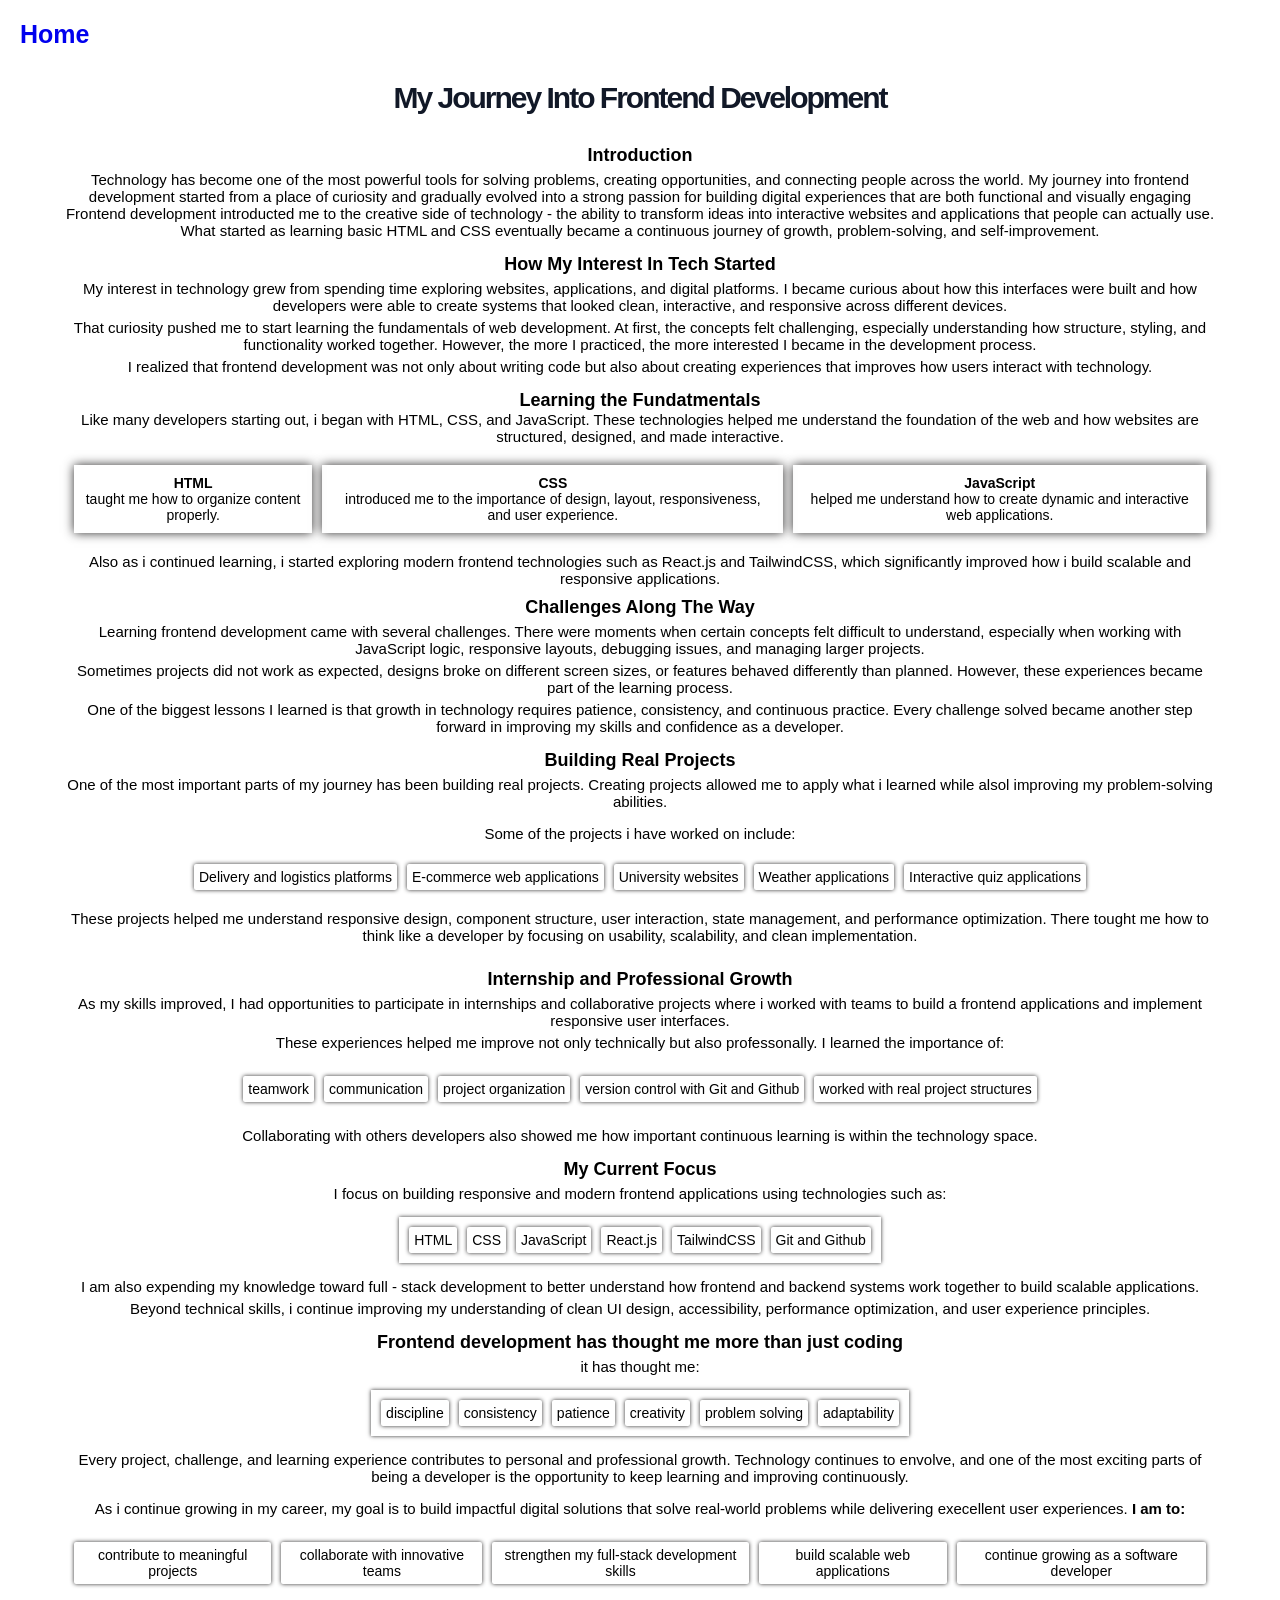
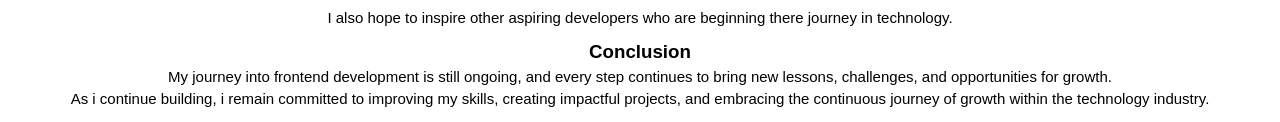
==== pages/blog.html @ 6e2da20b "updating portfolio" ====
<!doctype html>
<html lang="en">
  <head>
    <meta charset="UTF-8" />
    <meta name="viewport" content="width=device-width, initial-scale=1.0" />
    <link rel="stylesheet" href="/style.css" />
    <link rel="stylesheet" href="/styles/blog.css" />
    <link rel="stylesheet" href="/styles/blogmedia.css" />
    <title>Blog</title>
  </head>
  <body>
    <div class="blog-container">
      <header>
        <div class="nav-header" id="nav-header">
          <span><a href="/index.html" class="logo">Home</a></span>
        </div>
      </header>

      <!-- Introduction Section -->
      <section class="introduction">
        <h1 class="hero-heading">My Journey Into Frontend Development</h1>
        <div class="introduction-container">
          <h2>Introduction</h2>
          <p>
            Technology has become one of the most powerful tools for solving
            problems, creating opportunities, and connecting people across the
            world. My journey into frontend development started from a place of
            curiosity and gradually evolved into a strong passion for building
            digital experiences that are both functional and visually engaging
            Frontend development introducted me to the creative side of
            technology - the ability to transform ideas into interactive
            websites and applications that people can actually use. What started
            as learning basic HTML and CSS eventually became a continuous
            journey of growth, problem-solving, and self-improvement.
          </p>
        </div>
      </section>

      <!-- Interest in Tech Section  -->
      <section class="interest-in-tech">
        <h2>How My Interest In Tech Started</h2>
        <p>
          My interest in technology grew from spending time exploring websites,
          applications, and digital platforms. I became curious about how this
          interfaces were built and how developers were able to create systems
          that looked clean, interactive, and responsive across different
          devices.
        </p>

        <p>
          That curiosity pushed me to start learning the fundamentals of web
          development. At first, the concepts felt challenging, especially
          understanding how structure, styling, and functionality worked
          together. However, the more I practiced, the more interested I became
          in the development process.
        </p>

        <p>
          I realized that frontend development was not only about writing code
          but also about creating experiences that improves how users interact
          with technology.
        </p>
      </section>

      <!-- Learning The Fundatmentals Section -->
      <section class="learning-fundatmentals">
        <div class="learning-head-para">
          <h2>Learning the Fundatmentals</h2>
          <p>
            Like many developers starting out, i began with HTML, CSS, and
            JavaScript. These technologies helped me understand the foundation
            of the web and how websites are structured, designed, and made
            interactive.
          </p>
        </div>

        <div class="learning-fundatmental-desc">
          <p class="desc">
            <strong>HTML</strong> taught me how to organize content properly.
          </p>

          <p class="desc">
            <strong>CSS</strong> introduced me to the importance of design,
            layout, responsiveness, and user experience.
          </p>

          <p class="desc">
            <strong>JavaScript</strong> helped me understand how to create
            dynamic and interactive web applications.
          </p>
        </div>

        <p class="fundatmental-last-para">
          Also as i continued learning, i started exploring modern frontend
          technologies such as React.js and TailwindCSS, which significantly
          improved how i build scalable and responsive applications.
        </p>
      </section>

      <!-- Challenges Along The Way Section -->
      <section class="challenges">
        <h2>Challenges Along The Way</h2>
        <p>
          Learning frontend development came with several challenges. There were
          moments when certain concepts felt difficult to understand, especially
          when working with JavaScript logic, responsive layouts, debugging
          issues, and managing larger projects.
        </p>

        <p>
          Sometimes projects did not work as expected, designs broke on
          different screen sizes, or features behaved differently than planned.
          However, these experiences became part of the learning process.
        </p>

        <p>
          One of the biggest lessons I learned is that growth in technology
          requires patience, consistency, and continuous practice. Every
          challenge solved became another step forward in improving my skills
          and confidence as a developer.
        </p>
      </section>

      <!-- Building Real Projects Section -->
      <section class="building-real-projects">
        <div class="real-projects-heading-desc">
          <h2>Building Real Projects</h2>
          <p>
            One of the most important parts of my journey has been building real
            projects. Creating projects allowed me to apply what i learned while
            alsol improving my problem-solving abilities.
          </p>
        </div>

        <div class="project-list">
          <p>Some of the projects i have worked on include:</p>
          <ul class="list mobile-list">
            <li>Delivery and logistics platforms</li>
            <li>E-commerce web applications</li>
            <li>University websites</li>
            <li>Weather applications</li>
            <li>Interactive quiz applications</li>
          </ul>
        </div>

        <p class="project-last-desc">
          These projects helped me understand responsive design, component
          structure, user interaction, state management, and performance
          optimization. There tought me how to think like a developer by
          focusing on usability, scalability, and clean implementation.
        </p>
      </section>

      <!-- Internship / Professional Growth Section -->
      <section class="internship-growth professional">
        <h2>Internship and Professional Growth</h2>
        <p>
          As my skills improved, I had opportunities to participate in
          internships and collaborative projects where i worked with teams to
          build a frontend applications and implement responsive user
          interfaces.
        </p>
        <p>
          These experiences helped me improve not only technically but also
          professonally. I learned the importance of:
        </p>

        <div class="internship-list">
          <ul class="list mobile-list">
            <li>teamwork</li>
            <li>communication</li>
            <li>project organization</li>
            <li>version control with Git and Github</li>
            <li>worked with real project structures</li>
          </ul>
        </div>

        <p>
          Collaborating with others developers also showed me how important
          continuous learning is within the technology space.
        </p>
      </section>

      <!-- Current Focus Section -->
      <section class="current-focus">
        <h2>My Current Focus</h2>
        <p>
          I focus on building responsive and modern frontend applications using
          technologies such as:
        </p>

        <div class="focus-list">
          <ul class="list">
            <li>HTML</li>
            <li>CSS</li>
            <li>JavaScript</li>
            <li>React.js</li>
            <li>TailwindCSS</li>
            <li>Git and Github</li>
          </ul>
        </div>

        <p>
          I am also expending my knowledge toward full - stack development to
          better understand how frontend and backend systems work together to
          build scalable applications.
        </p>
        <p>
          Beyond technical skills, i continue improving my understanding of
          clean UI design, accessibility, performance optimization, and user
          experience principles.
        </p>
      </section>

      <!-- Frontend Development Thought Me Section -->
      <section class="frontend-development">
        <h2>Frontend development has thought me more than just coding</h2>
        <p>it has thought me:</p>

        <div class="frontend-development-list">
          <ul class="list">
            <li>discipline</li>
            <li>consistency</li>
            <li>patience</li>
            <li>creativity</li>
            <li>problem solving</li>
            <li>adaptability</li>
          </ul>
        </div>

        <p>
          Every project, challenge, and learning experience contributes to
          personal and professional growth. Technology continues to envolve, and
          one of the most exciting parts of being a developer is the opportunity
          to keep learning and improving continuously.
        </p>
      </section>

      <!-- Future Goals Section -->
      <section class="future-goals">
        <p>
          As i continue growing in my career, my goal is to build impactful
          digital solutions that solve real-world problems while delivering
          execellent user experiences. <strong>I am to:</strong>
        </p>

        <ul class="list mobile-list">
          <li>contribute to meaningful projects</li>
          <li>collaborate with innovative teams</li>
          <li>strengthen my full-stack development skills</li>
          <li>build scalable web applications</li>
          <li>continue growing as a software developer</li>
        </ul>
        <p>
          I also hope to inspire other aspiring developers who are beginning
          there journey in technology.
        </p>
      </section>

      <!-- Conclusion Section -->
      <section class="conclusion">
        <h3>Conclusion</h3>

        <p>
          My journey into frontend development is still ongoing, and every step
          continues to bring new lessons, challenges, and opportunities for
          growth.
        </p>
        <p>
          As i continue building, i remain committed to improving my skills,
          creating impactful projects, and embracing the continuous journey of
          growth within the technology industry.
        </p>
      </section>
    </div>

    <script src="/script.js"></script>
  </body>
</html>
---- style.css ----
:root {
  --bg-color: #ffffff;
  --text-color: #000000;
  --heading-color: #000000; /* default heading color */
  --heading-four: oklch(49.6% 0.265 301.924);
  --para-four: #000000;
  --muted-text: oklch(44.6% 0.03 256.802);
  --primary-color: oklch(49.6% 0.265 301.924);
  --card-bg: #ffffff;
  --btn-bg: oklch(49.6% 0.265 301.924);
  --gradient-btn: linear-gradient(
    90deg,
    rgb(147, 24, 250),
    rgb(79, 58, 246),
    rgb(0, 171, 223)
  );
}
.dark-background {
  --bg-color: oklch(12.9% 0.042 264.695);
  --text-color: oklch(98.4% 0.003 247.858);
  --para-text: #000000;
  --heading-color: #000000; /* heading in dark mode */
  --heading-four: #000000;
  --para-four: #000000;
  --muted-text: #cccccc;
  --card-bg: #111111;
  --btn-bg: oklch(49.6% 0.265 301.924);
}

/* ***** Global Styles ***** */
* {
  margin: 0;
  padding: 0;
  box-sizing: border-box;
}

html {
  scrollbar-width: thin;
  scroll-behavior: smooth;
  overflow-x: hidden;
}
body {
  font-family: "Segoe UI", Tahoma, Geneva, Verdana, sans-serif;
  background-color: var(--bg-color);
  color: var(--text-color);
  transition:
    background-color 0.3s ease,
    color 0.3s ease;
}

.hero-heading {
  color: var(--heading-color);
}
.hero-para {
  color: var(--para-text);
}
.heading-four {
  color: var(--heading-four);
}
.para-four {
  color: var(--para-four);
}
/* ***** Sections ***** */
.about-section,
.project-section,
.experience-section,
.contact-section,
.design-section {
  margin: 0 auto;
  width: 90%;
  max-width: 1200px;
  padding: 10px;
}

/* ***** Header Section ***** */
.nav-header {
  display: flex;
  justify-content: space-between;
  align-items: center;
  padding: 20px;
  font-size: 18px;
  position: fixed;
  top: 0;
  right: 0;
  left: 0;
  z-index: 1000;
}

.nav-header span {
  color: rgba(93, 36, 146, 0.669);
  font-weight: bold;
  font-size: 20px;
}

.logo {
  text-decoration: none;
  font-size: 25px;
}

/* Skill Logo Style for Skill Page */
.skill-logo {
  color: var(--primary-color);
}

.nav-header-list {
  display: flex;
  justify-content: center;
  align-items: center;
  gap: 10px;
  list-style-type: none;
}

.mobile-menu {
  display: none;
}

.nav-header-list li a {
  text-decoration: none;
  color: var(--text-color);
}

.nav-header-list li a:hover {
  color: var(--btn-bg);
  transition: 0.3s ease-in;
}

.download-toggle-container {
  display: flex;
  justify-content: center;
  align-items: center;
  gap: 15px;
}

.toggle-btn {
  cursor: pointer;
  /* background-color: green; */
  color: var(--primary-color);
}

.nav-header-btn-container,
.work-together-btn {
  background-color: var(--btn-bg);
  border-radius: 4px;
  display: flex;
  justify-content: center;
  align-items: center;
  place-items: unset;
  padding: 10px;
  text-decoration: none;
}

.nav-header-btn-container span {
  color: white;
  font-weight: normal;
  font-size: 16px;
}

/* ***** Hero Section ***** */
main {
  margin-top: 84px;
}

.hero-container {
  background: radial-gradient(circle, rgb(248, 248, 255), rgb(222, 205, 247));
  padding: 20px;
  display: flex;
  justify-content: space-between;
  align-items: center;
}

.hero-inner-container {
  margin-left: 35px;
  padding: 20px;
}

.span {
  background-color: var(--primary-color);
  color: white;
  display: block;
  text-align: justify;
  max-width: 250px;
  padding: 2px 10px;
  margin: 10px 0;
  border-radius: 6px;
}

.hero-heading {
  font-size: 50px;
  letter-spacing: -2px;
  line-height: 55px;
}

.hero-inner-heading {
  color: var(--primary-color);
}

.hero-para {
  max-width: 900px;
  font-size: 17px;
  margin-top: 15px;
  text-align: justify;
}

.hero-btn-container {
  margin-top: 10px;
  display: flex;
  justify-content: start;
  align-items: center;
  gap: 15px;
}

.hero-btn-container a {
  text-decoration: none;
}

.view-btn {
  padding: 10px 18px;
  background: var(--gradient-btn);
  color: #ffffff;
  border-radius: 4px;
}

.contact-btn {
  padding: 10px 18px;
  border: 1px solid rgb(147, 24, 250);
  background: #ffffff;
  color: #000000;
  border-radius: 4px;
}

.hero-image-container {
  padding: 20px;
}

.hero-image {
  width: 350px;
  height: 350px;
  margin: 0px 50px;
  border-radius: 50%;
  object-fit: cover;
  transition: 0.3s ease-in;
}
.hero-image:hover {
  box-shadow: 0px 0px 25px oklch(49.6% 0.265 301.924);
  transform: translateY(-10px);
}

/* ***** About Section ***** */
.about-me-heading {
  color: var(--primary-color);
  font-size: 25px;
  margin-top: 20px;
  margin-bottom: 20px;
}

.about-content-image-link {
  display: flex;
  justify-content: space-evenly;
  align-items: center;
  gap: 10px;
}

.about-link-para {
  display: flex;
  flex-direction: column;
  align-items: flex-start;
}
.about-link {
  display: flex;
  gap: 20px;
  list-style: none;
  margin: 15px 0;
  font-size: 18px;
  cursor: pointer;
}
.skills a {
  text-decoration: none;
  color: #000000;
}
.myself:hover,
.education:hover,
.skills a:hover {
  color: oklch(49.939% 0.2637 302.037 / 0.619);
  transition: 0.3s ease-in;
}

.myself {
  text-decoration: underline !important;
  text-underline-offset: 18px;
  margin-bottom: 25px;
  text-decoration-thickness: 2px;
  color: var(--primary-color);
}

.about-para {
  font-size: 17px;
  line-height: 2;
  text-align: justify;
  width: 90%;
  margin-bottom: 20px;
  color: var(--text-color);
  font-weight: 600;
}

.education-para {
  display: none;
}

.skills-para {
  display: none;
  justify-content: start;
  align-items: center;
  gap: 10px;
}
.skills-para li {
  list-style: none;
}
.get-in-touch-btn {
  color: #ffffff;
  text-decoration: none;
  border-radius: 4px;
  font-weight: 600;
  /* background-color: var(--primary-color); */
  background-color: var(--btn-bg);
  padding: 10px 24px;
  transition: 0.3s ease-in;
}

.about-image-container img {
  width: 380px;
  height: 380px;
  margin: 0px 50px;
  object-fit: cover;
  border-radius: 6px;
}

/* ***** Projects Section ***** */
.project-section {
  display: flex;
  flex-direction: column;
  justify-content: center;
  align-items: center;
}
.project-container {
  /* padding: 10px;
  display: flex;
  justify-content: space-between;
  align-items: center;
  gap: 20px; */
  display: grid;
  grid-template-columns: repeat(auto-fit, minmax(280px, 1fr));
  gap: 20px;
  align-items: stretch; /* VERY IMPORTANT */
}
.first-project-paucek {
  border: 1px solid var(--primary-color);
  border-radius: 10px;
  padding-bottom: 10px;
  width: 100%;
  display: flex;
  flex-direction: column;
  height: 100%;
}
.first-project-paucek img {
  width: 100%;
  height: 180px;
  object-fit: cover;
  border-top-left-radius: 8px;
  border-top-right-radius: 8px;
}
.project-heading-paucek {
  padding-left: 15px;

  color: var(--text-color);
  min-height: 48px;

  margin-top: 15px;
  margin-bottom: -15px;
}
.first-project-para {
  padding: 0 15px;
  text-align: justify;
  color: var(--muted-text);
  font-size: 15px;
  flex-grow: 1; /* MAGIC LINE */
}

.project-list-item {
  list-style-type: none;
  padding-left: 15px;
  display: flex;
  margin: 10px 0px 5px 0;
  gap: 10px;
}

.project-list-item li {
  color: var(--primary-color);
  background-color: oklch(94.6% 0.033 307.174);
  padding: 2px 8px;
  font-size: 14px;
  border-radius: 4px;
  font-weight: 600;
}
.project-btn {
  display: flex;
  gap: 10px;
  padding-left: 10px;
  margin-top: auto;
}
.project-link,
.view-github {
  text-decoration: none;
  background-color: var(--btn-bg);
  color: #ffffff;
  margin: 5px 0;
  margin-left: 5px;
  text-align: center;
  padding: 5px 10px;
  border-radius: 4px;
  font-size: 15px;
}
.project-link:hover,
.view-github:hover {
  transform: translate(-5px);
  transition: 0.3s ease;
}

/* ***** Experience Section ***** */
.experience-section,
.contact-section {
  display: flex;
  flex-direction: column;
  justify-content: center;
  align-items: center;
}
.experience-item {
  margin-top: 20px;
  display: flex;
  flex-direction: column;
  padding: 10px;
  padding-left: 20px;
  background-color: whitesmoke;
  box-shadow: 0px 0px 6px rgb(181, 178, 178);
}
.experience-heading-span {
  display: flex;
  margin: 15px 0;
  justify-content: space-between;
  align-items: center;
}

.experience-date {
  color: oklch(0.551 0.027 264.364);
  margin-right: 15px;
}
.experience-item-para {
  max-width: 1200px;
  color: oklch(0.551 0.027 264.364);
  font-size: 16px;
  line-height: 25px;
}
.experience-skills-list {
  display: flex;
  justify-content: flex-start;
  align-items: center;
  gap: 10px;
  margin: 10px 0;
  list-style-type: none;
}
.experience-skills-list li {
  background-color: oklch(0.946 0.033 307.174);
  color: oklch(0.496 0.265 301.924);
  text-align: center;
  padding: 4px 8px;
  margin-top: 10px;
  border-radius: 4px;
}
.experience-links {
  display: flex;
  justify-content: flex-start;
  align-items: stretch;
  gap: 10px;
}
.experience-links a {
  text-decoration: none;
  background-color: oklch(0.496 0.265 301.924);
  color: rgb(255, 255, 255);
  padding: 4px 8px;
  border-radius: 4px;
}
.experience-links a:hover {
  transition: 0.3s ease;
  transform: translate(-5px);
  /* box-shadow: 0px 0px 10px hsl(0, 2%, 61%); */
}

/* Heading paragraphs for project/experience/contact */
.experience-heading-para,
.project-heading-para,
.contact-heading-para {
  display: flex;
  flex-direction: column;
  align-items: center;
  justify-content: center;
  margin-top: 65px;
}

.ex-heading,
.project-heading,
.contact-heading {
  color: var(--primary-color);
  font-size: 25px;
  margin-bottom: 20px;
}

.ex-para,
.project-para,
.contact-para {
  width: 80%;
  text-align: center;
  max-width: 900px;
  color: var(--muted-text);
  font-size: 18px;
}
.project-para {
  margin-bottom: 10px;
}

/* ***** Design Section ***** */
.design-section {
  margin-top: 50px;
  background: radial-gradient(circle, rgb(248, 248, 255), rgb(222, 205, 247));
}

.design-heading {
  color: var(--primary-color);
  font-size: 25px;
  text-align: center;
  margin-bottom: 35px;
  margin-top: 20px;
}

.design-pattern {
  display: flex;
  justify-content: space-between;
  align-items: center;
  gap: 10px;
  padding: 15px;
}

.design-pattern-11 {
  display: flex;
  flex-direction: column;
  justify-content: center;
  align-items: center;
  gap: 5px;
}

.design-number {
  background-color: var(--primary-color);
  width: 50px;
  height: 50px;
  border-radius: 50%;
  margin: 10px auto;
  display: flex;
  align-items: center;
  justify-content: center;
  color: white;
  font-weight: bold;
}

.design-pattern-heading {
  font-size: 17px;
  margin: 5px 0;
}

.design-para {
  text-align: center;
}

/* ***** Contact Section ***** */
.contact-heading-para {
  margin-bottom: 30px;
}

.work-together-btn {
  color: #ffffff;
  margin: 15px 0;
  padding: 12px 18px;
}

.contact-address-form {
  padding: 10px;
  display: flex;
  justify-content: space-evenly;
  align-items: center;
  gap: 10px;
  width: 100%;
}

aside {
  height: 350px;
  display: flex;
  justify-content: center;
  align-items: flex-start;
  flex-direction: column;
  width: 50%;
  padding: 10px;
}

.email-container,
.phone-container,
.location-container {
  width: 90%;
  margin: 10px 0;
  padding: 20px 10px;
  box-shadow: 0px 0px 2px rgba(86, 85, 85, 0.763);
  border-radius: 4px;
  display: flex;
  gap: 2px;
  align-items: center;
}
.email-container svg,
.phone-container svg,
.location-container svg {
  background-color: var(--btn-bg);
  width: 30px;
  height: 30px;
  border-radius: 4px;
  margin: 5px;
}
.email-container h4,
.phone-container h4,
.location-container h4,
.location-container p {
  font-style: normal;
  font-weight: normal;
}

.email-link {
  color: black;
  text-decoration: none;
  font-style: normal;
}
.contact-phone-no {
  font-style: normal;
}
form {
  height: 350px;
  display: flex;
  justify-content: center;
  align-items: start;
  flex-direction: column;
  width: 50%;
  padding: 12px;
  border-radius: 8px;
  box-shadow: 0px 0px 4px var(--muted-text);
}

input,
textarea {
  padding: 12px;
  font-size: 15px;
  outline: none;
  width: 100%;
  margin: 8px 0;
  border-radius: 4px;
  border: 1px solid rgba(86, 85, 85, 0.763);
}

textarea {
  resize: vertical;
  /* background-color: red; */
  padding-bottom: 30px;
}

.error {
  color: rgba(219, 12, 12, 0.909);
  font-size: 13px;
  font-weight: bold;
  margin: 0 5px;
  margin-bottom: 15px;
  margin-top: -2px;
}
.submit-btn {
  /* background-color: var(--primary-color); */
  background-color: var(--btn-bg);
  border-radius: 4px;
  padding: 20px;
  width: 100%;
  color: white;
  border: none;
  margin-top: 20px;
  font-size: 16px;
  cursor: pointer;
}

/* ***** Footer Section ***** */
.footer-section {
  padding: 20px;
}

.footer {
  display: flex;
  justify-content: space-between;
  padding: 20px;
  align-items: center;
  gap: 10px;
}

.footer-section-container {
  width: 33.3%;
  padding: 20px;
  display: flex;
  flex-direction: column;
  justify-content: center;
  align-items: start;
}

.footer-section-container ul li a:hover {
  color: var(--btn-bg);
  transition: 0.3s;
}

.footer-heading,
.links-heading,
.connect-heading {
  color: var(--primary-color);
  font-size: 22px;
  margin-bottom: 10px;
}

.footer-heading {
  margin-top: -28px;
}

.connect-heading {
  margin-top: -75px;
}

.footer-para,
.connect-para,
.footer-list-items li a,
.connect-para a {
  font-size: 17px;
  color: var(--muted-text);
  text-decoration: none;
}

.footer-para {
  text-align: justify;
  line-height: 23px;
}

.footer-list-items {
  list-style: none;
}
.footer-link-icons {
  /* background-color: red; */
  margin-top: 10px;
  display: flex;
  justify-content: flex-start;
  gap: 5px;
  align-items: center;
}
.footer-link-icons img {
  width: 25px;
  fill: none;
  border-radius: 8px;
  cursor: pointer;
}
.copyright {
  margin-top: 20px;
  text-align: center;
  font-size: 17px;
  margin-bottom: 25px;
  color: var(--muted-text);
}

/* ***** Skill Page Style ***** */
:root {
  --primary-color: oklch(49.6% 0.265 301.924);
  --heading-color: #111827;
  --text-muted: #6b7280;
  --card-bg: #ffffff;
  --border-color: #e5e7eb;
  --backgrounf-bg: oklch(94.6% 0.033 307.174);
}

/* Container */
.container {
  width: 90%;
  max-width: 1200px;
  margin: 0 auto;
  margin-top: 140px;
}

/* Header */
.skill-header {
  display: flex;
  flex-direction: column;
  gap: 10px;
  margin: 20px 0;
}

.skill-heading {
  /* color: var(--heading-color); */
  font-size: 24px;
}

.skill-para {
  font-size: 16px;
  max-width: 900px;
  color: var(--text-muted);
}

/* Skills Grid */
.skill-section {
  display: grid;
  grid-template-columns: repeat(auto-fit, minmax(220px, 1fr));
  gap: 20px;
  margin: 30px 0;
}

/* Skill Cards */
.fontend-core,
.library,
.styling-system,
.version-control,
.currently-learing {
  background-color: var(--card-bg);
  border: 1px solid var(--border-color);
  border-radius: 10px;
  padding: 20px;
  display: flex;
  flex-direction: column;
  gap: 8px;
  transition:
    transform 0.2s ease,
    box-shadow 0.2s ease;
}

.frontend-core:hover,
.library:hover,
.styling-system:hover,
.version-control:hover,
.currently-learing:hover {
  transform: translateY(-4px);
  box-shadow: 0 10px 25px rgba(0, 0, 0, 0.08);
}

/* Headings */
.frontend-core-heading,
.library-heading,
.styling-system-heading,
.version-control-heading,
.currently-learing-heading {
  font-size: 16px;
  color: var(--primary-color);
}

/* Paragraphs */
.frontend-core-para,
.library-para,
.styling-system-para,
.version-control-para,
.currently-learing-para {
  font-size: 14px;
  color: var(--text-muted);
}

/* Skill Lists */
.frontend-core-list,
.library-list,
.styling-system-list,
.version-control-list,
.currently-learing-list {
  list-style: none;
  display: flex;
  flex-wrap: wrap;
  gap: 8px;
  margin-top: 10px;
  padding: 0;
}

/* Skill Tags */
.frontend-core-list li,
.library-list li,
.styling-system-list li,
.version-control-list li,
.currently-learing-list li {
  font-size: 13px;
  /* background-color: var(--tag-bg); */
  /* background-color: red; */
  background-color: oklch(94.6% 0.033 307.174);
  color: var(--primary-color);
  padding: 4px 8px;
  border-radius: 6px;
  font-weight: 500;
}

/* Pro Tip */
.pro-tip {
  margin-top: 30px;
  padding: 15px;
  background-color: #f9fafb;
  border-left: 4px solid var(--primary-color);
  font-size: 14px;
  max-width: 900px;
}

.pro-tip span {
  color: var(--text-muted);
}
---- styles/blog.css ----
:root {
  --blog-heading-color: #111827;
  --para-color: #000000;
}

.blog-container {
  width: 90%;
  max-width: 1200px;
  margin: 0 auto;
  box-sizing: border-box;
  margin-top: 50px;
}

.hero-heading {
  color: var(--blog-heading-color);
  font-size: 30px;
  text-align: center;
  margin-bottom: 20px;
  letter-spacing: -2px;
}

.introduction {
  display: flex;
  flex-wrap: wrap;
  flex-direction: column;
  margin-top: 70px;
}

.introduction-container,
.interest-in-tech,
.challenges,
.real-projects-heading-desc,
.internship-growth,
.current-focus,
.frontend-development,
.future-goals,
.conclusion {
  display: flex;
  flex-direction: column;
  justify-content: center;
  text-align: center;
  align-items: center;
  flex: 1;
  flex-basis: 200;
  gap: 5px;
  margin-bottom: 15px;
}

h2 {
  font-size: 18px;
  color: #000000;
  font-weight: 600;
}

p {
  font-size: 15px;
  text-align: center;
}

.learning-head-para {
  display: flex;
  flex-direction: column;
  justify-content: center;
  align-items: center;
  margin-bottom: 10px;
}

.learning-head-para p {
  text-align: center;
}

.learning-fundatmental-desc {
  display: flex;
  justify-content: center;
  align-items: center;
  gap: 20px;
  text-align: center;
  padding: 10px;
}

.desc {
  display: flex;
  flex-direction: column;
  align-items: center;
  padding: 10px;
  box-shadow: 0px 0px 10px #302f2f;
  margin-bottom: 10px;
}

.desc strong,
.desc {
  font-size: 14px;
}

.fundatmental-last-para {
  text-align: center;
  margin-bottom: 10px;
}

.challenges p {
  text-align: center;
}

.project-list,
.internship-list,
.focus-list,
.frontend-development-list {
  display: flex;
  flex-direction: column;
  justify-content: center;
  align-items: center;
}

.project-list p {
  margin-bottom: 2px;
}

.list {
  display: flex;
  justify-content: space-between;
  align-items: center;
  gap: 10px;
  padding: 10px;
  box-shadow: 0px 0px 4px #302f2f;
  margin: 10px 0;
}

.list li {
  list-style-type: none;
  box-shadow: 0px 0px 4px #302f2f;
  padding: 5px;
  border-radius: 2px;
  font-size: 14px;
}

.project-last-desc {
  /* text-align-last: center; */
  margin-bottom: 10px;
}

.professional {
  margin-top: 25px;
}
---- styles/blogmedia.css ----
/* 1536px || 1280px || 1024px || 768px || 640px */

@media screen and (min-width: 640px) {
  .learning-fundatmental-desc {
    flex-direction: column;
    gap: 5px;
  }

  .desc {
    width: 100%;
  }

  .mobile-list {
    display: flex;
    flex-direction: column;
    width: 100%;
    box-shadow: none;
  }
}

@media screen and (min-width: 768px) {
  .learning-fundatmental-desc {
    flex-direction: row;
    gap: 10px;
  }

  .desc {
    width: unset;
  }

  .mobile-list {
    display: flex;
    flex-direction: row;
    width: unset;
  }
}

@media screen and (min-width: 1024px) {
  .learning-fundatmental-desc {
    flex-direction: row;
    gap: 10px;
  }

  .desc {
    width: unset;
  }

  .mobile-list {
    display: flex;
    flex-direction: row;
    width: unset;
  }
}

@media screen and (min-width: 1280px) {
  .learning-fundatmental-desc {
    flex-direction: row;
    gap: 10px;
  }

  .desc {
    width: unset;
  }

  .mobile-list {
    display: flex;
    flex-direction: row;
    width: unset;
  }
}

@media screen and (min-width: 1536px) {
  .learning-fundatmental-desc {
    flex-direction: row;
    gap: 10px;
  }

  .desc {
    width: unset;
  }

  .mobile-list {
    display: flex;
    flex-direction: row;
    width: unset;
  }
}
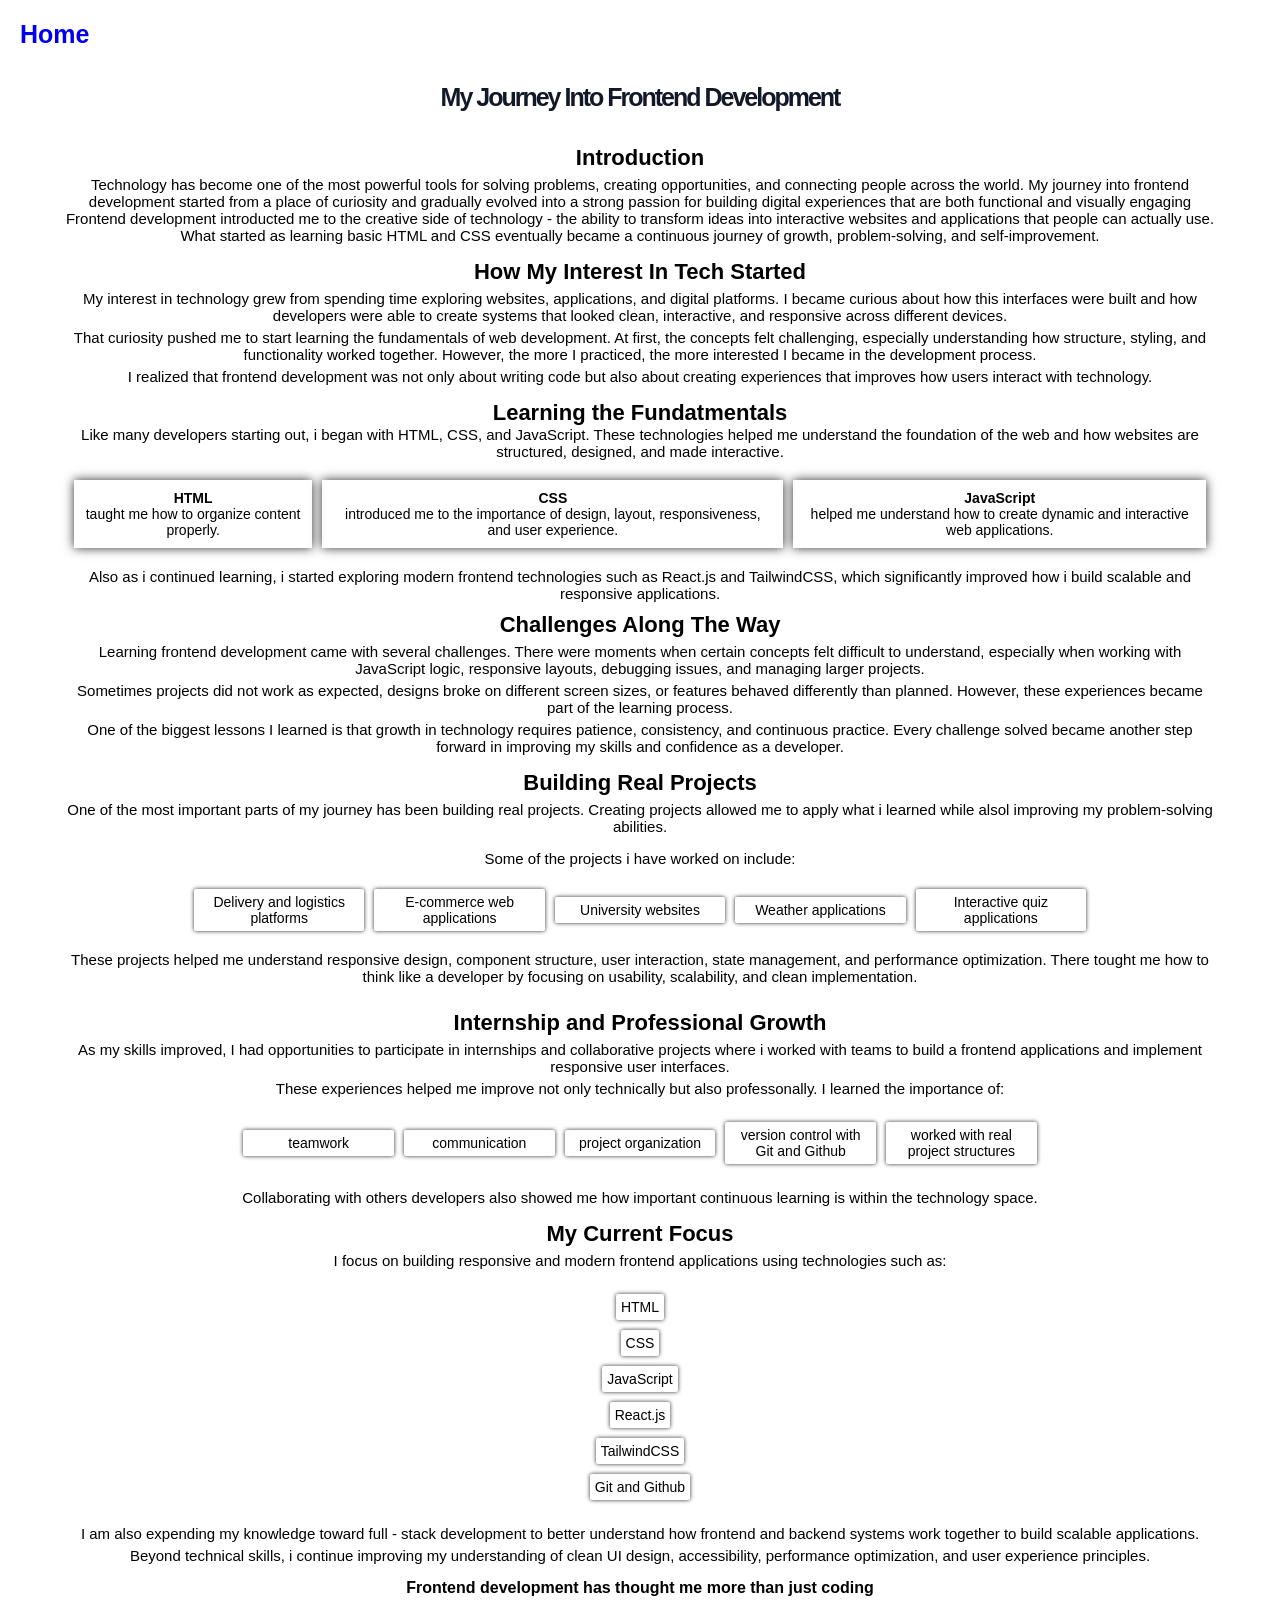
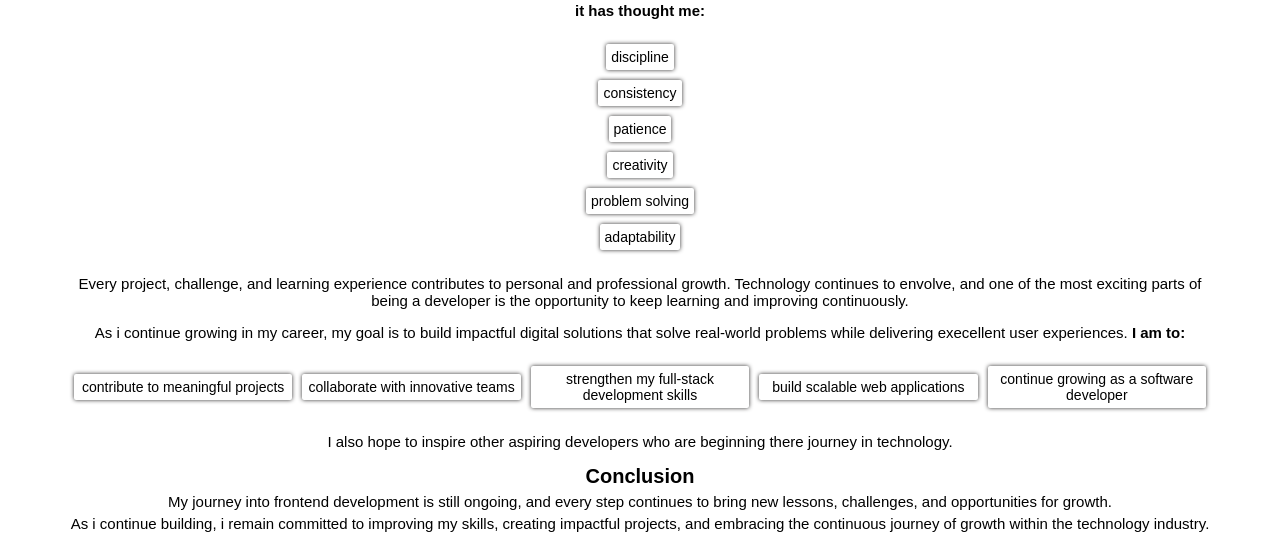
==== commit 6ba598c8: "updating blog messages" ====
--- a/pages/blog.html
+++ b/pages/blog.html
@@ -214,8 +214,10 @@
 
       <!-- Frontend Development Thought Me Section -->
       <section class="frontend-development">
-        <h2>Frontend development has thought me more than just coding</h2>
-        <p>it has thought me:</p>
+        <h2 class="frontend-text">
+          Frontend development has thought me more than just coding
+        </h2>
+        <p class="frontend-desc">it has thought me:</p>
 
         <div class="frontend-development-list">
           <ul class="list">
--- a/styles/blogmedia.css
+++ b/styles/blogmedia.css
@@ -1,6 +1,56 @@
 /* 1536px || 1280px || 1024px || 768px || 640px */
+@media screen and (min-width: 450px) {
+  .hero-heading {
+    font-size: 20px;
+  }
 
+  h2 {
+    font-size: 20px;
+    font-style: italic;
+  }
+
+  .learning-fundatmental-desc,
+  .project-list,
+  .list {
+    display: flex;
+    flex-direction: column;
+    justify-content: center;
+    align-items: center;
+    box-shadow: none;
+  }
+
+  .desc {
+    width: 100%;
+  }
+
+  .mobile-list {
+    width: 100%;
+  }
+
+  .frontend-text,
+  .frontend-desc {
+    font-weight: 600;
+  }
+
+  h3 {
+    font-size: 20px;
+  }
+}
 @media screen and (min-width: 640px) {
+  .hero-heading {
+    font-size: 25px;
+  }
+
+  h2 {
+    font-size: 22px;
+    font-style: normal;
+  }
+
+  p {
+    text-align: justify;
+    width: 100%;
+  }
+
   .learning-fundatmental-desc {
     flex-direction: column;
     gap: 5px;
@@ -19,23 +69,43 @@
 }
 
 @media screen and (min-width: 768px) {
+  .hero-heading {
+    font-size: 25px;
+  }
+
   .learning-fundatmental-desc {
-    flex-direction: row;
-    gap: 10px;
+    flex-direction: column;
+    gap: 5px;
   }
 
   .desc {
-    width: unset;
+    width: 100%;
   }
 
   .mobile-list {
     display: flex;
-    flex-direction: row;
-    width: unset;
+    flex-direction: column;
+  }
+
+  .mobile-list li {
+    width: 100%;
+    text-align: center;
+  }
+
+  p {
+    text-align: center;
+  }
+
+  .frontend-text {
+    font-size: 16px;
   }
 }
 
 @media screen and (min-width: 1024px) {
+  .hero-heading {
+    font-size: 25px;
+  }
+
   .learning-fundatmental-desc {
     flex-direction: row;
     gap: 10px;
@@ -53,6 +123,10 @@
 }
 
 @media screen and (min-width: 1280px) {
+  .hero-heading {
+    font-size: 25px;
+  }
+
   .learning-fundatmental-desc {
     flex-direction: row;
     gap: 10px;
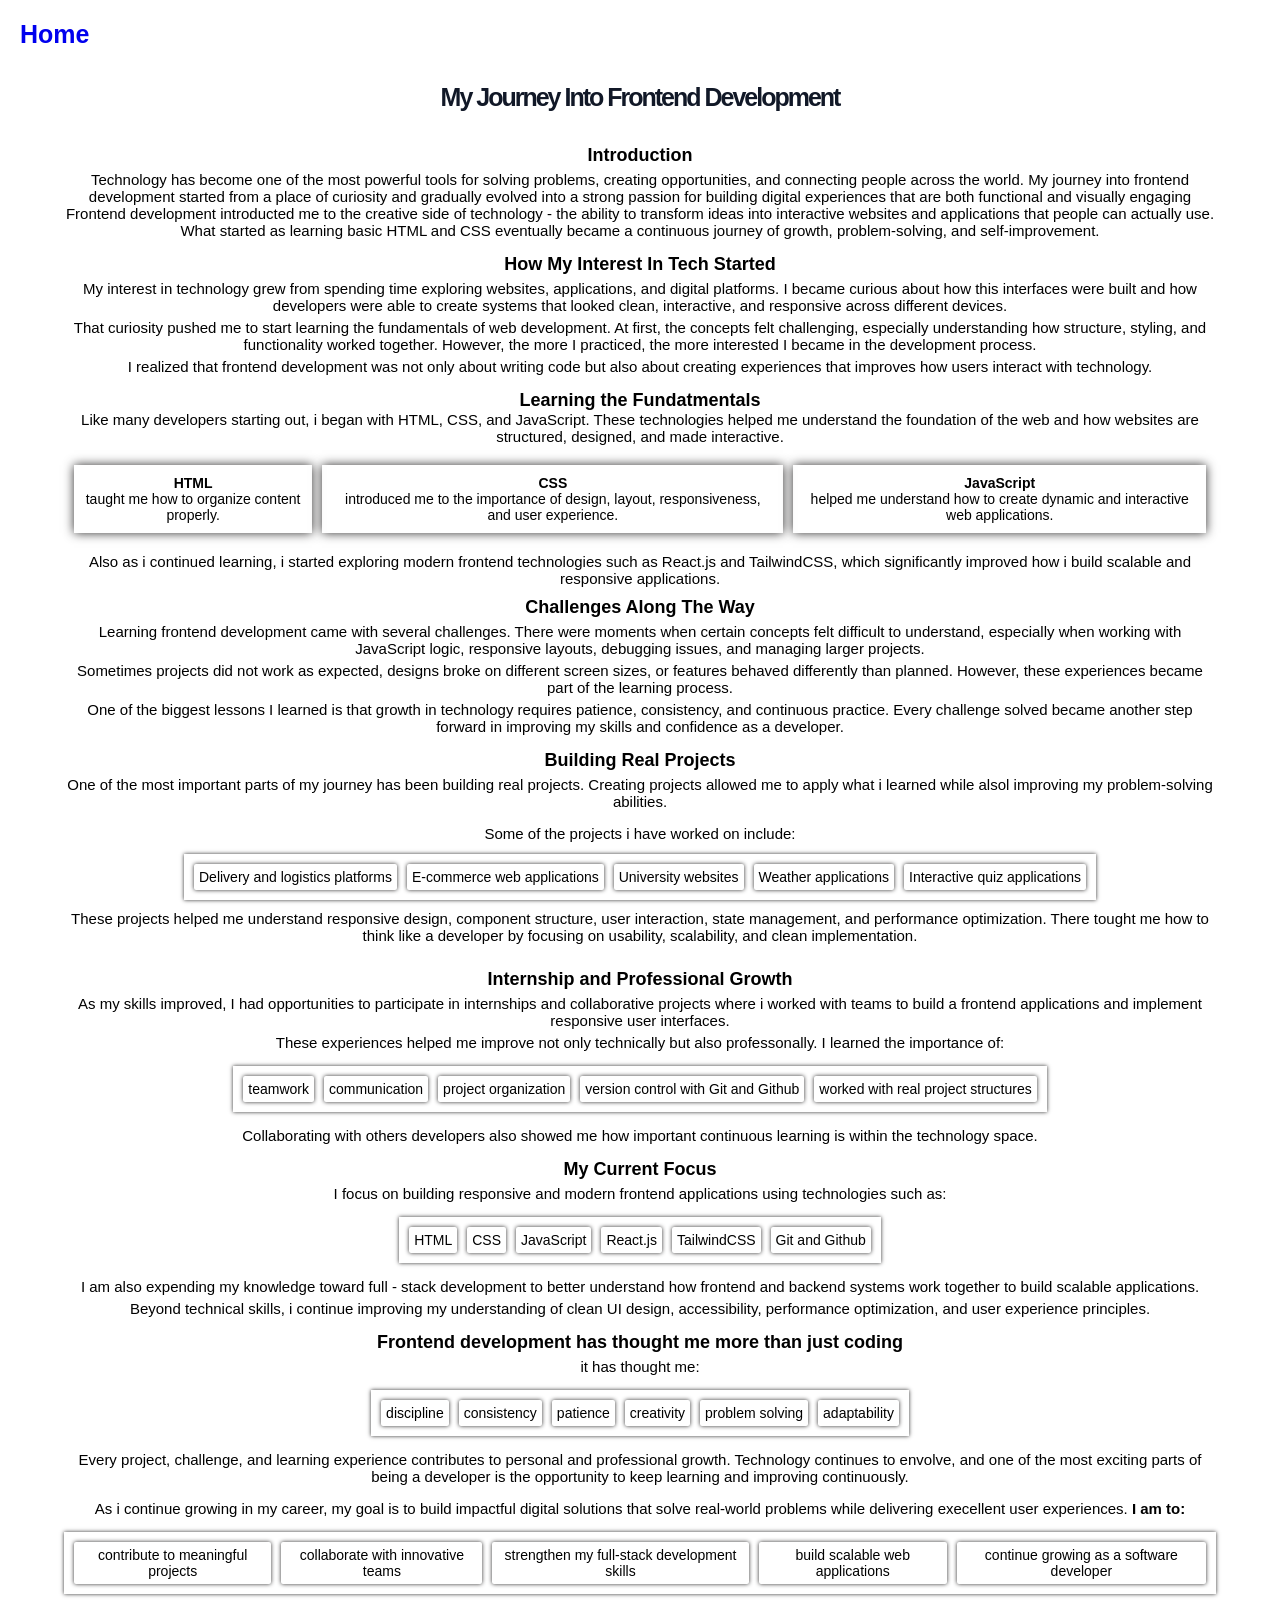
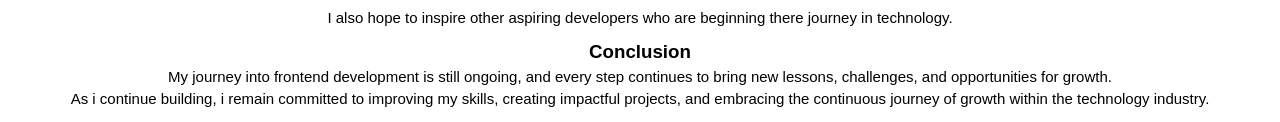
==== commit ee8ddbc1: "updating new changes on the blog messages" ====
--- a/pages/blog.html
+++ b/pages/blog.html
@@ -190,7 +190,7 @@
         </p>
 
         <div class="focus-list">
-          <ul class="list">
+          <ul class="list mobile-list-focus">
             <li>HTML</li>
             <li>CSS</li>
             <li>JavaScript</li>
@@ -220,7 +220,7 @@
         <p class="frontend-desc">it has thought me:</p>
 
         <div class="frontend-development-list">
-          <ul class="list">
+          <ul class="list mobile-list-focus">
             <li>discipline</li>
             <li>consistency</li>
             <li>patience</li>
--- a/styles/blogmedia.css
+++ b/styles/blogmedia.css
@@ -1,5 +1,140 @@
 /* 1536px || 1280px || 1024px || 768px || 640px */
-@media screen and (min-width: 450px) {
+
+@media screen and (max-width: 1536px) {
+  .learning-fundatmental-desc {
+    flex-direction: row;
+    gap: 10px;
+  }
+
+  .desc {
+    width: unset;
+  }
+
+  .mobile-list {
+    display: flex;
+    flex-direction: row;
+    width: unset;
+  }
+}
+
+@media screen and (max-width: 1280px) {
+  .hero-heading {
+    font-size: 25px;
+  }
+
+  .learning-fundatmental-desc {
+    flex-direction: row;
+    gap: 10px;
+  }
+
+  .desc {
+    width: unset;
+  }
+
+  .mobile-list {
+    display: flex;
+    flex-direction: row;
+    width: unset;
+  }
+}
+
+@media screen and (max-width: 1024px) {
+  .hero-heading {
+    font-size: 25px;
+  }
+
+  .learning-fundatmental-desc {
+    flex-direction: row;
+    gap: 10px;
+  }
+
+  .desc {
+    width: unset;
+  }
+
+  .mobile-list {
+    display: flex;
+    flex-direction: row;
+    width: unset;
+  }
+}
+
+@media screen and (max-width: 768px) {
+  .hero-heading {
+    font-size: 25px;
+  }
+
+  .learning-fundatmental-desc {
+    flex-direction: column;
+    gap: 5px;
+  }
+
+  .desc {
+    width: 100%;
+  }
+
+  .mobile-list {
+    display: flex;
+    flex-direction: column;
+  }
+
+  .mobile-list li {
+    width: 100%;
+    text-align: center;
+  }
+
+  p {
+    text-align: center;
+  }
+
+  .frontend-text {
+    font-size: 16px;
+  }
+}
+
+@media screen and (max-width: 640px) {
+  .hero-heading {
+    font-size: 25px;
+  }
+
+  h2 {
+    font-size: 22px;
+    font-style: normal;
+  }
+
+  p {
+    text-align: justify;
+    width: 100%;
+  }
+
+  .learning-fundatmental-desc {
+    flex-direction: column;
+    gap: 5px;
+  }
+
+  .desc {
+    width: 100%;
+  }
+
+  .mobile-list {
+    display: flex;
+    flex-direction: column;
+    width: 100%;
+    box-shadow: none;
+  }
+
+  .mobile-list-focus {
+    display: flex;
+    flex-wrap: wrap;
+  }
+
+  .mobile-list-focus li {
+    flex-grow: 1;
+    flex-basis: 200;
+  }
+}
+
+@media screen and (max-width: 450px) {
   .hero-heading {
     font-size: 20px;
   }
@@ -36,126 +171,3 @@
     font-size: 20px;
   }
 }
-@media screen and (min-width: 640px) {
-  .hero-heading {
-    font-size: 25px;
-  }
-
-  h2 {
-    font-size: 22px;
-    font-style: normal;
-  }
-
-  p {
-    text-align: justify;
-    width: 100%;
-  }
-
-  .learning-fundatmental-desc {
-    flex-direction: column;
-    gap: 5px;
-  }
-
-  .desc {
-    width: 100%;
-  }
-
-  .mobile-list {
-    display: flex;
-    flex-direction: column;
-    width: 100%;
-    box-shadow: none;
-  }
-}
-
-@media screen and (min-width: 768px) {
-  .hero-heading {
-    font-size: 25px;
-  }
-
-  .learning-fundatmental-desc {
-    flex-direction: column;
-    gap: 5px;
-  }
-
-  .desc {
-    width: 100%;
-  }
-
-  .mobile-list {
-    display: flex;
-    flex-direction: column;
-  }
-
-  .mobile-list li {
-    width: 100%;
-    text-align: center;
-  }
-
-  p {
-    text-align: center;
-  }
-
-  .frontend-text {
-    font-size: 16px;
-  }
-}
-
-@media screen and (min-width: 1024px) {
-  .hero-heading {
-    font-size: 25px;
-  }
-
-  .learning-fundatmental-desc {
-    flex-direction: row;
-    gap: 10px;
-  }
-
-  .desc {
-    width: unset;
-  }
-
-  .mobile-list {
-    display: flex;
-    flex-direction: row;
-    width: unset;
-  }
-}
-
-@media screen and (min-width: 1280px) {
-  .hero-heading {
-    font-size: 25px;
-  }
-
-  .learning-fundatmental-desc {
-    flex-direction: row;
-    gap: 10px;
-  }
-
-  .desc {
-    width: unset;
-  }
-
-  .mobile-list {
-    display: flex;
-    flex-direction: row;
-    width: unset;
-  }
-}
-
-@media screen and (min-width: 1536px) {
-  .learning-fundatmental-desc {
-    flex-direction: row;
-    gap: 10px;
-  }
-
-  .desc {
-    width: unset;
-  }
-
-  .mobile-list {
-    display: flex;
-    flex-direction: row;
-    width: unset;
-  }
-}
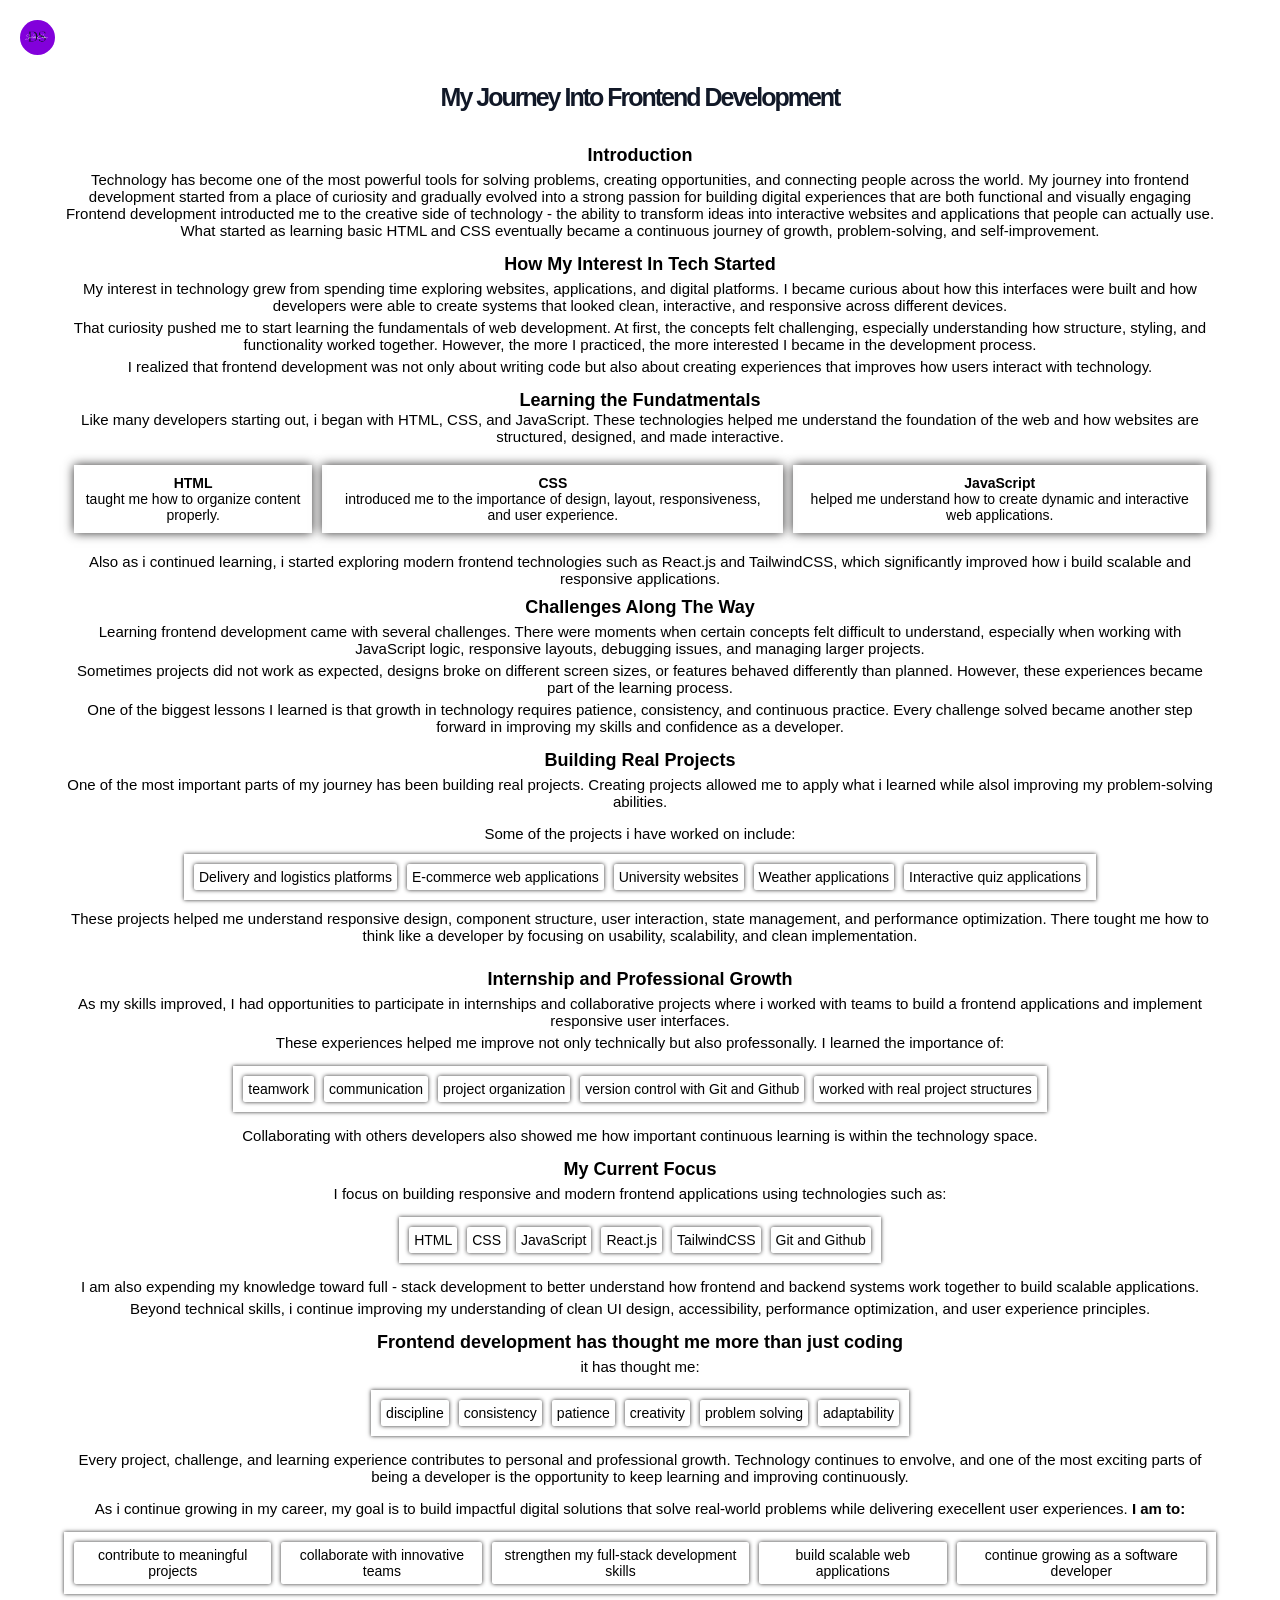
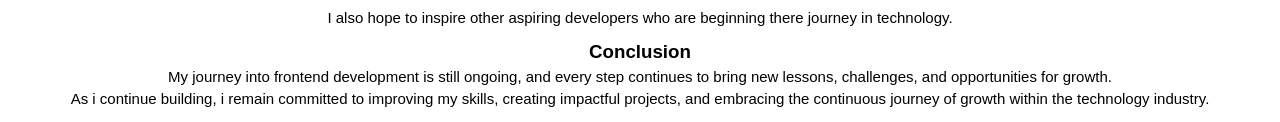
==== commit 0be68b5f: "update logo perference" ====
--- a/pages/blog.html
+++ b/pages/blog.html
@@ -12,7 +12,17 @@
     <div class="blog-container">
       <header>
         <div class="nav-header" id="nav-header">
-          <span><a href="/index.html" class="logo">Home</a></span>
+          <!-- <span><a href="/index.html" class="logo">Home</a></span> -->
+          <!-- <img src="/images/portfolio-website-logo.png" width="20px" alt="" /> -->
+          <span>
+            <a href="/index.html" class="logo">
+              <img
+                src="/images/portfolio-website-logo.png"
+                class="portfolio-logo"
+                alt="Portfolio Website Logo"
+              />
+            </a>
+          </span>
         </div>
       </header>
 
--- a/style.css
+++ b/style.css
@@ -97,6 +97,12 @@
   font-size: 25px;
 }
 
+.portfolio-logo {
+  border-radius: 50%;
+  width: 35px;
+  height: 35px;
+}
+
 /* Skill Logo Style for Skill Page */
 .skill-logo {
   color: var(--primary-color);
--- a/styles/blog.css
+++ b/styles/blog.css
@@ -9,6 +9,12 @@
   margin: 0 auto;
   box-sizing: border-box;
   margin-top: 50px;
+}
+
+.portfolio-logo {
+  border-radius: 50%;
+  width: 35px;
+  height: 35px;
 }
 
 .hero-heading {
--- a/styles/blogmedia.css
+++ b/styles/blogmedia.css
@@ -41,6 +41,7 @@
 @media screen and (max-width: 1024px) {
   .hero-heading {
     font-size: 25px;
+    letter-spacing: 0;
   }
 
   .learning-fundatmental-desc {
@@ -136,12 +137,12 @@
 
 @media screen and (max-width: 450px) {
   .hero-heading {
-    font-size: 20px;
+    font-size: 16px;
   }
 
   h2 {
-    font-size: 20px;
-    font-style: italic;
+    font-size: 14px;
+    /* font-style: italic; */
   }
 
   .learning-fundatmental-desc,
@@ -165,9 +166,15 @@
   .frontend-text,
   .frontend-desc {
     font-weight: 600;
+    text-align: center;
   }
 
   h3 {
-    font-size: 20px;
+    font-size: 14px;
+  }
+
+  p {
+    text-align: justify;
+    font-size: 13px;
   }
 }
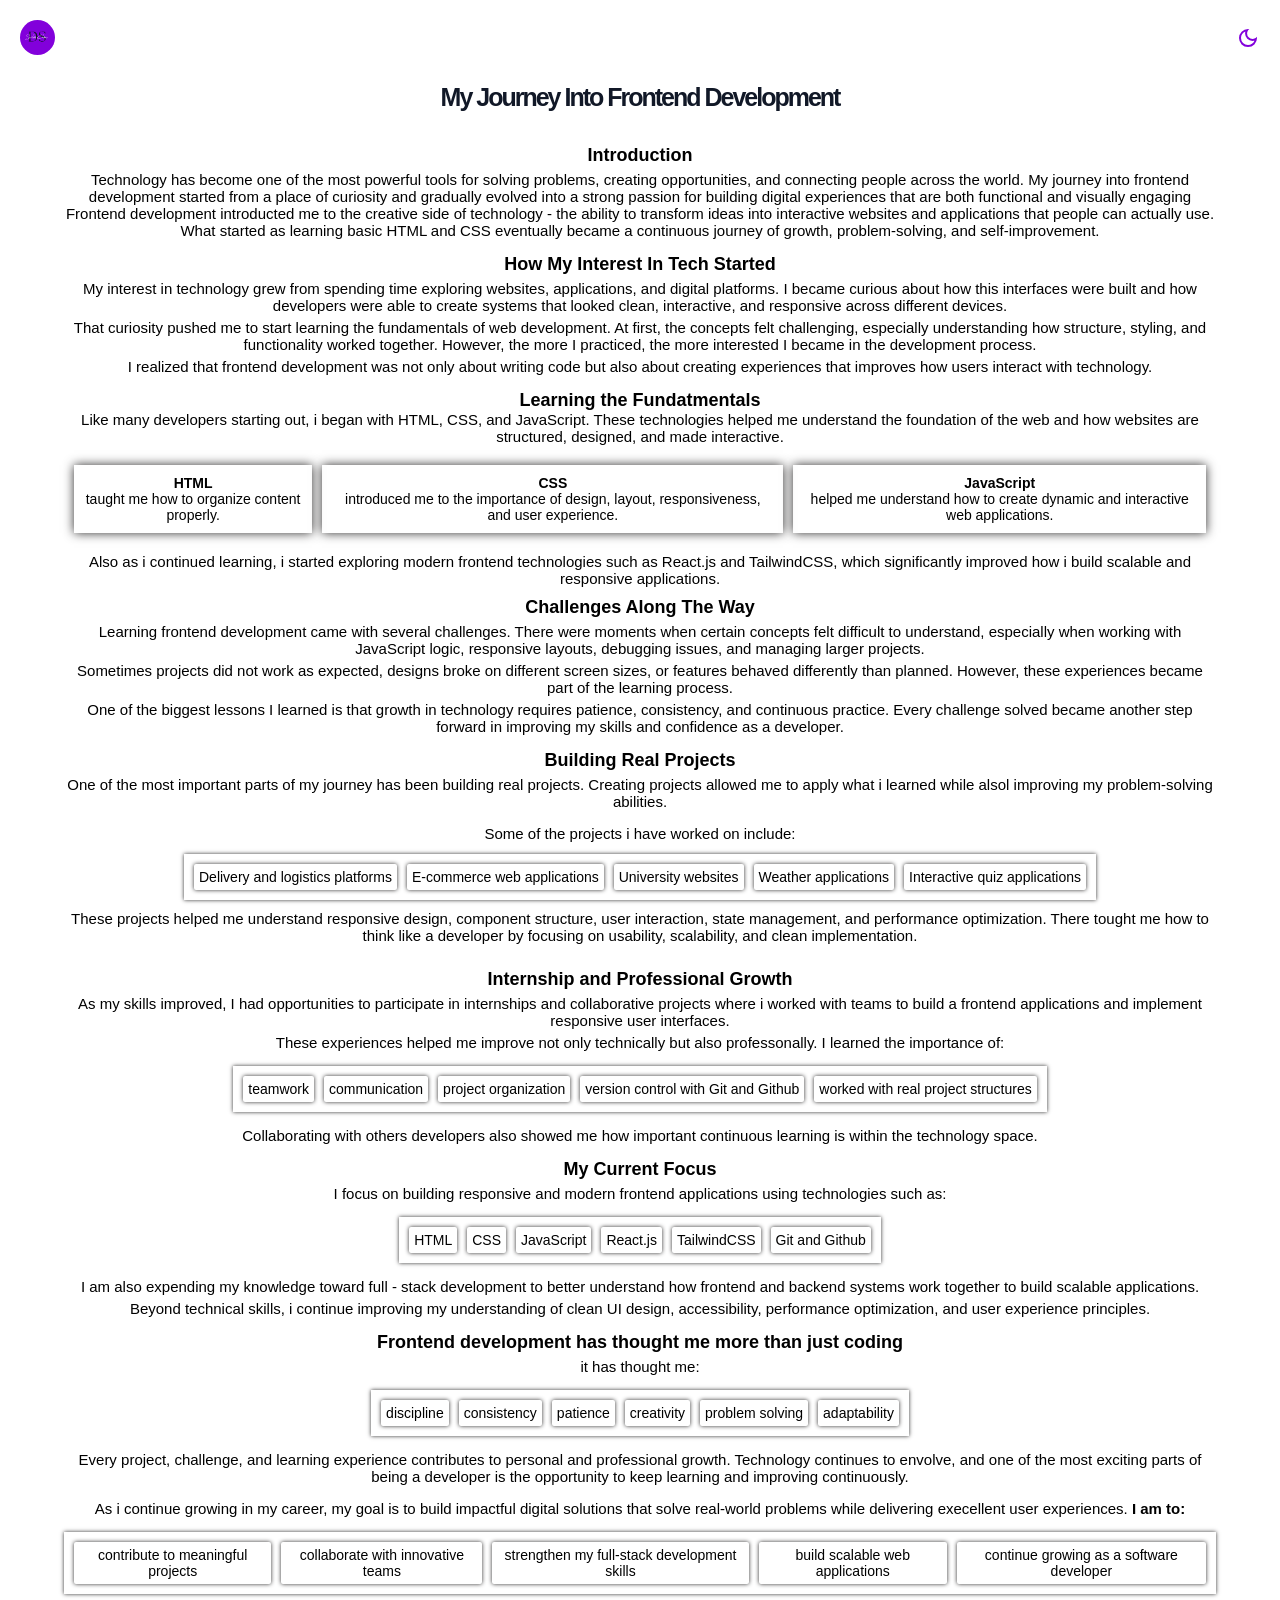
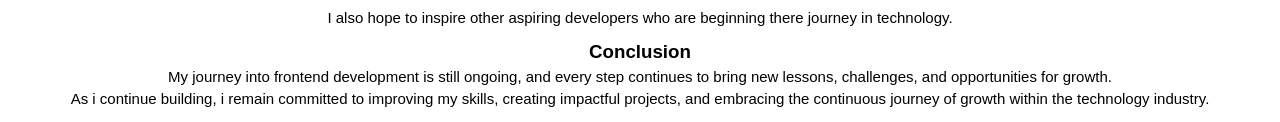
==== commit 34646528: "updateing changes on homepage" ====
--- a/pages/blog.html
+++ b/pages/blog.html
@@ -12,8 +12,6 @@
     <div class="blog-container">
       <header>
         <div class="nav-header" id="nav-header">
-          <!-- <span><a href="/index.html" class="logo">Home</a></span> -->
-          <!-- <img src="/images/portfolio-website-logo.png" width="20px" alt="" /> -->
           <span>
             <a href="/index.html" class="logo">
               <img
@@ -23,6 +21,21 @@
               />
             </a>
           </span>
+
+          <div>
+            <svg
+              xmlns="http://www.w3.org/2000/svg"
+              height="24px"
+              viewBox="0 -960 960 960"
+              width="24px"
+              id="toggle-btn"
+              class="toggle-btn"
+            >
+              <path
+                d="M480-120q-150 0-255-105T120-480q0-150 105-255t255-105q14 0 27.5 1t26.5 3q-41 29-65.5 75.5T444-660q0 90 63 153t153 63q55 0 101-24.5t75-65.5q2 13 3 26.5t1 27.5q0 150-105 255T480-120Zm0-80q88 0 158-48.5T740-375q-20 5-40 8t-40 3q-123 0-209.5-86.5T364-660q0-20 3-40t8-40q-78 32-126.5 102T200-480q0 116 82 198t198 82Zm-10-270Z"
+              />
+            </svg>
+          </div>
         </div>
       </header>
 
--- a/style.css
+++ b/style.css
@@ -186,8 +186,19 @@
   text-align: justify;
   max-width: 250px;
   padding: 2px 10px;
-  margin: 10px 0;
-  border-radius: 6px;
+  margin: 5px 0;
+  border-radius: 5px;
+}
+
+.open-to-roles {
+  background-color: var(--primary-color);
+  color: whitesmoke;
+  padding: 2px 10px;
+  margin: 10px 0px;
+  border-radius: 5px;
+  width: 100%;
+  font-style: italic;
+  text-align: justify;
 }
 
 .hero-heading {
